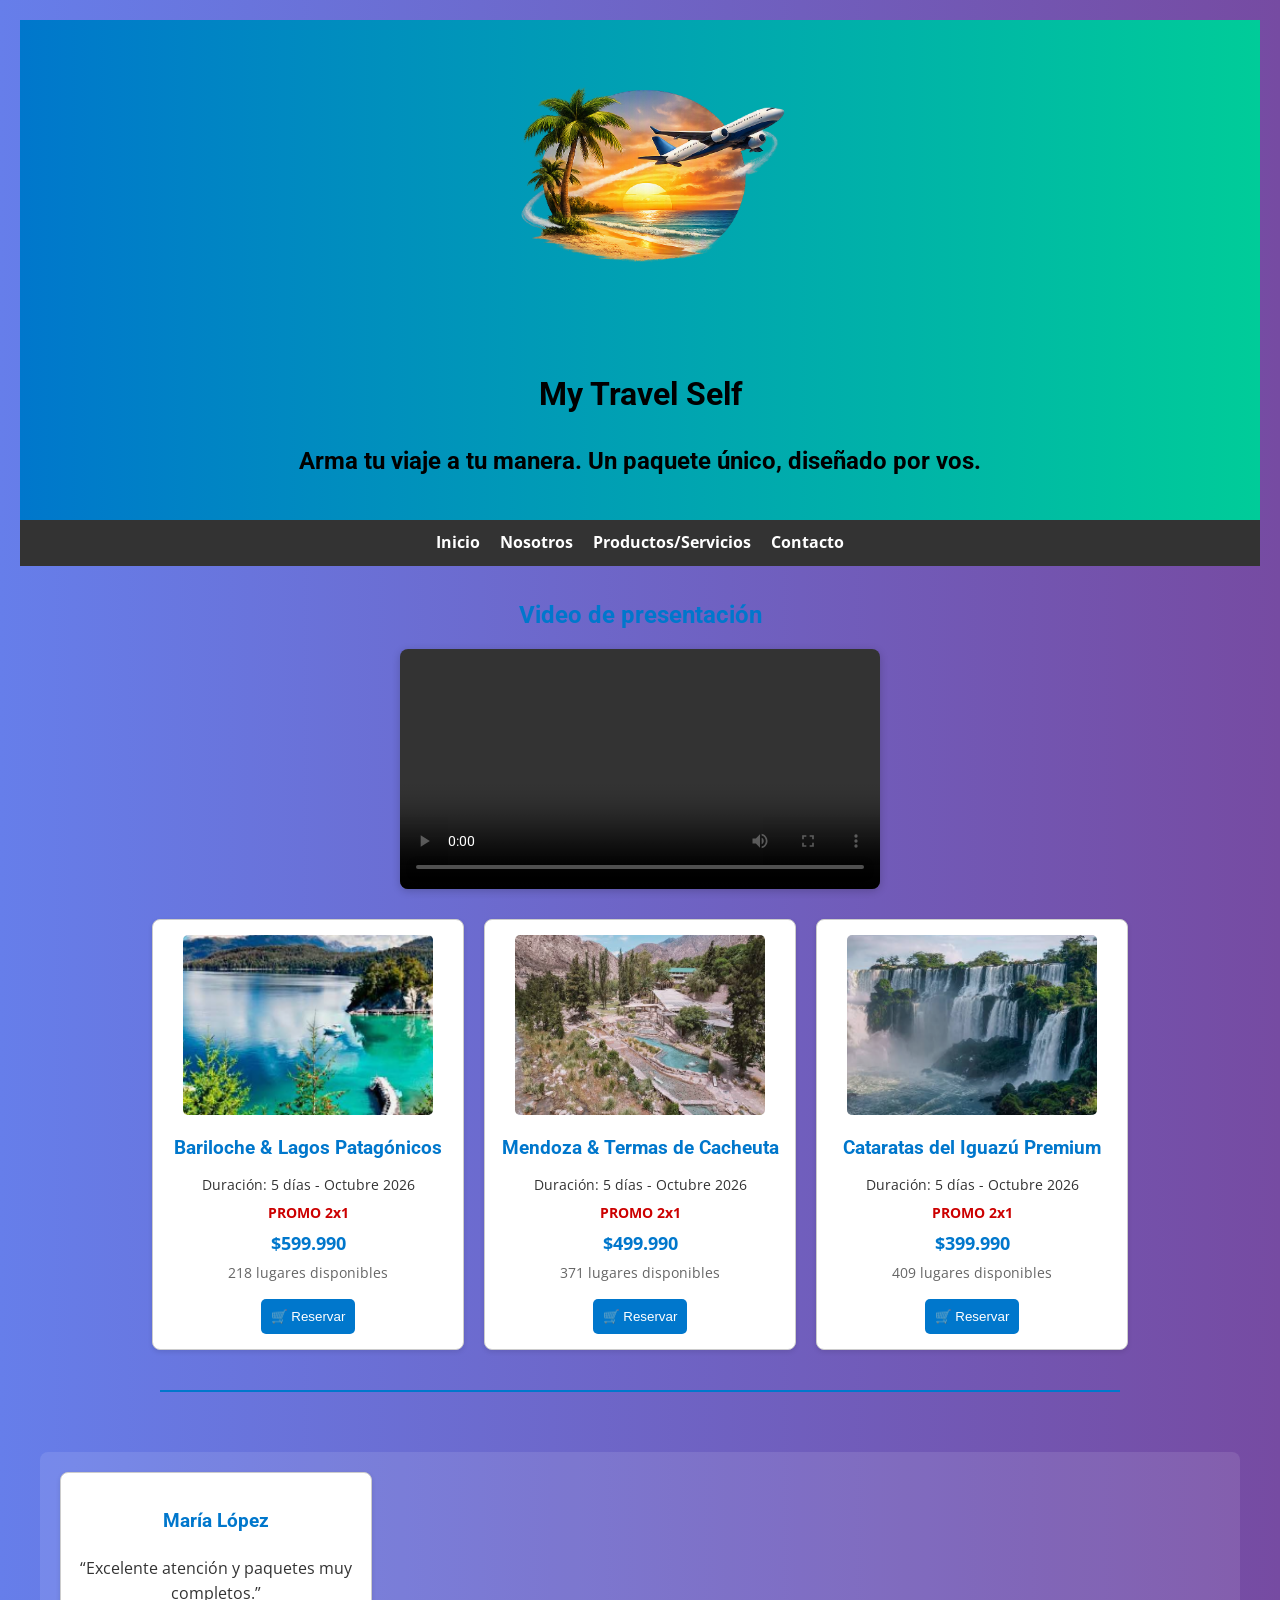
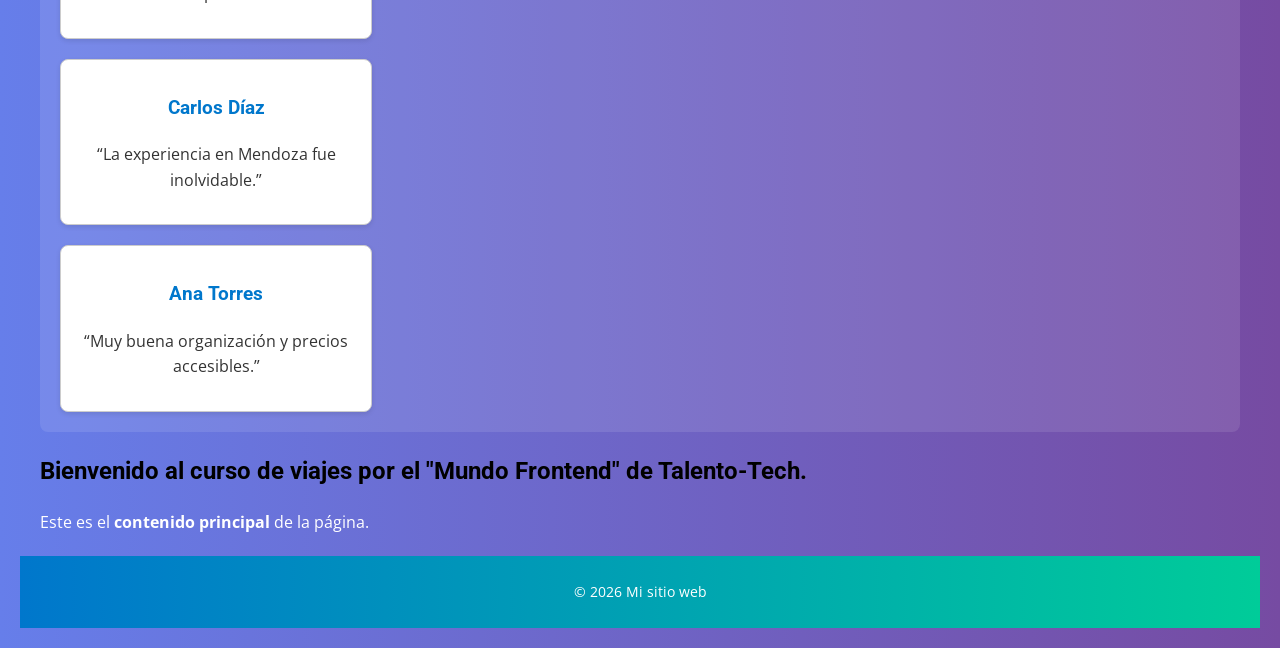
==== index.html @ 7a4527a6 "Renombrar archivo principal a index.html para GitHub Pages" ====
<!doctype html>
<html lang="en">
  <head>
    <link rel="stylesheet" href="style.css" />

    <meta charset="UTF-8" />
    <meta name="viewport" content="width=device-width, initial-scale=1.0" />
    <title>Document</title>
    <!-- Google Fonts -->
    <link rel="preconnect" href="https://fonts.googleapis.com" />
    <link rel="preconnect" href="https://fonts.gstatic.com" crossorigin />
    <!-- Roboto para títulos -->
    <link
      href="https://fonts.googleapis.com/css2?family=Roboto:wght@700&display=swap"
      rel="stylesheet"
    />
    <!-- Open Sans para párrafos -->
    <link
      href="https://fonts.googleapis.com/css2?family=Open+Sans:wght@400&display=swap"
      rel="stylesheet"
    />
  </head>
  <body>
    <header>
      <img
        src="logo1.png"
        alt="Logo de Mi sitio web"
        width="500"
        height="300"
      />
      <h1>My Travel Self</h1>
      <h2>Arma tu viaje a tu manera. Un paquete único, diseñado por vos.</h2>
    </header>
    <nav>
      <ul>
        <li><a href="#">Inicio</a></li>
        <li><a href="#">Nosotros</a></li>
        <li><a href="#">Productos/Servicios</a></li>
        <li><a href="#contacto">Contacto</a></li>
      </ul>
    </nav>
    <main>
      <section>
        <h2>Video de presentación</h2>
        <video controls width="480">
          <source src="video720.mp4" type="video/mp4" />
          <track
            src="subtitulos.vtt"
            kind="subtitles"
            srclang="es"
            label="Español"
          />
          Tu navegador no soporta el elemento de video.
        </video>
      </section>

      <section class="productos">
        <article class="producto">
          <img
            src="imagenesbariloche.jpg"
            alt="Bariloche & Lagos Patagónicos"
          />
          <h2>Bariloche & Lagos Patagónicos</h2>
          <p>Duración: 5 días - Octubre 2026</p>
          <p class="promo">PROMO 2x1</p>
          <p class="precio">$599.990</p>
          <p class="lugares">218 lugares disponibles</p>
          <button>🛒 Reservar</button>
        </article>

        <article class="producto">
          <img src="imagenesmendoza.jpg" alt="Mendoza & Termas de Cacheuta" />
          <h2>Mendoza & Termas de Cacheuta</h2>
          <p>Duración: 5 días - Octubre 2026</p>
          <p class="promo">PROMO 2x1</p>
          <p class="precio">$499.990</p>
          <p class="lugares">371 lugares disponibles</p>
          <button>🛒 Reservar</button>
        </article>

        <article class="producto">
          <img src="imagenesiguazu.jpg" alt="Cataratas del Iguazú Premium" />
          <h2>Cataratas del Iguazú Premium</h2>
          <p>Duración: 5 días - Octubre 2026</p>
          <p class="promo">PROMO 2x1</p>
          <p class="precio">$399.990</p>
          <p class="lugares">409 lugares disponibles</p>
          <button>🛒 Reservar</button>
        </article>
      </section>

      <hr />
      <section class="reseñas">
        <div class="card">
          <h3>María López</h3>
          <p>“Excelente atención y paquetes muy completos.”</p>
        </div>

        <div class="card">
          <h3>Carlos Díaz</h3>
          <p>“La experiencia en Mendoza fue inolvidable.”</p>
        </div>

        <div class="card">
          <h3>Ana Torres</h3>
          <p>“Muy buena organización y precios accesibles.”</p>
        </div>
      </section>

      <section id="contacto">
        <h2>Contacto</h2>
        <p>Completa el siguiente formulario para comunicarte con nosotros:</p>

        <form action="https://formspree.io/f/mgaeregd" method="POST">
          <label for="nombre">Nombre:</label>
          <input type="text" id="nombre" name="nombre" required />

          <label for="email">Correo electrónico:</label>
          <input type="email" id="email" name="email" required />

          <label for="mensaje">Mensaje:</label>
          <textarea
            id="mensaje"
            name="mensaje"
            rows="4"
            cols="50"
            required
          ></textarea>

          <button type="submit">Enviar</button>
        </form>

        <!-- Tabla de datos de contacto -->
        <h3>Mensajes recibidos</h3>
        <table
          border="1"
          style="width: 100%; border-collapse: collapse; margin-top: 20px"
        >
          <thead>
            <tr>
              <th>Nombre</th>
              <th>Correo</th>
              <th>Mensaje</th>
              <th>Estado</th>
            </tr>
          </thead>
          <tbody>
            <tr>
              <td>Laura Pérez</td>
              <td>laura@example.com</td>
              <td>Consulta sobre paquetes</td>
              <td>Respondido</td>
            </tr>
            <tr>
              <td
                colspan="4"
                style="
                  text-align: center;
                  font-weight: bold;
                  background: #f0f0f0;
                "
              >
                Mensajes pendientes de respuesta
              </td>
            </tr>
            <tr>
              <td>Juan Gómez</td>
              <td>juan@example.com</td>
              <td>Solicitud de presupuesto</td>
              <td>Pendiente</td>
            </tr>
          </tbody>
        </table>
      </section>

      <h2>
        Bienvenido al curso de viajes por el "Mundo Frontend" de Talento-Tech.
      </h2>
      <p>Este es el <strong> contenido principal </strong> de la página.</p>
    </main>
    <footer>
      <p>© 2026 Mi sitio web</p>
    </footer>

    <script>
      document.addEventListener('DOMContentLoaded', function () {
        const contactoLink = document.querySelector('a[href="#contacto"]')
        const contactoSection = document.getElementById('contacto')
        const navLinks = document.querySelectorAll('nav a')
        const form = contactoSection.querySelector('form')

        // Mostrar con fade-in
        contactoLink.addEventListener('click', function (event) {
          event.preventDefault()
          contactoSection.classList.add('visible')
          contactoSection.scrollIntoView({ behavior: 'smooth' })
        })

        // Ocultar con fade-out solo despues de enviar
        form.addEventListener('submit', function () {
          setTimeout(() => {
            contactoSection.classList.remove('visible')
            form.reset() // limpia después de enviar
          }, 500) // espera medio segundo para que Formspree procese
        })

        // Ocultar con fade-out al tocar otro botón del menú
        navLinks.forEach((link) => {
          if (link.getAttribute('href') !== '#contacto') {
            link.addEventListener('click', function () {
              contactoSection.classList.remove('visible')
              form.reset() // limpia al salir
            })
          }
        })
      })
    </script>
  </body>
</html>
---- style.css ----
body {
  background: linear-gradient(to right, #667eea, #764ba2);
  color: white;
  margin: 0;
  padding: 20px;
  font-family: 'Open Sans', sans-serif;
  font-weight: 400;
  line-height: 1.6;
}

header {
  background: linear-gradient(to right, #0077cc, #00cc99);
  color: lightblue;
  text-align: center;
  padding: 20px;
}

nav {
  background-color: #333;
  color: white;
  padding: 10px;
}

nav ul {
  list-style: none;
  display: flex;
  justify-content: center;
  gap: 20px;
  padding: 0;
  margin: 0;
}

nav a {
  color: white;
  text-decoration: none;
  font-weight: bold;
}

nav a:hover {
  color: lightblue;
}

main {
  margin: 20px;
}

footer {
  background: linear-gradient(to right, #0077cc, #00cc99);
  color: white;
  text-align: center;
  padding: 10px;
  font-size: 0.9em;
}

main section:first-of-type {
  text-align: center;
  margin: 30px auto;
}

main section:first-of-type h2 {
  color: #0077cc;
  margin-bottom: 15px;
}

main section:first-of-type video {
  display: block;
  margin: 0 auto;
  border-radius: 8px;
  box-shadow: 0 2px 8px rgba(0, 0, 0, 0.2);
}

#contacto {
  display: none;
  opacity: 0;
  transition: opacity 0.5s ease;
}

#contacto.visible {
  display: block;
  opacity: 1;
}

#contacto form {
  display: flex;
  flex-direction: column;
  max-width: 400px;
  margin: 20px auto;
}

#contacto label {
  margin-top: 10px;
  font-weight: bold;
}

#contacto input,
#contacto textarea,
#contacto button {
  margin-top: 5px;
  padding: 8px;
  font-size: 1em;
}

#contacto button {
  margin-top: 15px;
  background-color: #0077cc;
  color: white;
  border: none;
  cursor: pointer;
}

#contacto button:hover {
  background-color: #005fa3;
}

#contacto table {
  width: 100%;
  border-collapse: collapse;
  margin-top: 20px;
  font-family: Arial, sans-serif;
}

#contacto th,
#contacto td {
  border: 1px solid #ccc;
  padding: 10px;
  text-align: left;
}

#contacto th {
  background-color: #0077cc;
  color: white;
}

#contacto tr:nth-child(even) {
  background-color: #e6f2ff;
}

#contacto tr:hover {
  background-color: #cce6ff;
}

#contacto td[colspan='4'] {
  text-align: center;
  font-weight: bold;
  background-color: #f0f0f0;
}

h1,
h2,
h3 {
  font-family: 'Roboto', sans-serif;
  font-weight: 700;
  color: black;
}

.productos {
  display: flex;
  gap: 20px;
  flex-wrap: wrap;
  justify-content: center;
  margin: 20px;
}

.producto {
  background: #fff;
  border: 1px solid #ccc;
  border-radius: 8px;
  padding: 15px;
  width: 280px;
  text-align: center;
  box-shadow: 0 2px 5px rgba(0, 0, 0, 0.1);
  transition: transform 0.2s ease;
  color: #333;
}

.producto:hover {
  transform: scale(1.05);
}

.producto img {
  width: 250px;
  height: 180px;
  object-fit: cover;
  border-radius: 5px;
}

.producto h2 {
  font-family: 'Roboto', sans-serif;
  font-size: 1.2em;
  margin: 10px 0;
  color: #0077cc;
}

.producto p {
  font-family: 'Open Sans', sans-serif;
  font-size: 0.9em;
  color: #333;
  margin: 5px 0;
}

.producto .promo {
  font-weight: bold;
  color: #cc0000;
}

.producto .precio {
  font-weight: bold;
  font-size: 1.1em;
  color: #0077cc;
}

.producto .lugares {
  font-size: 0.85em;
  color: #666;
}

.producto button {
  background-color: #0077cc;
  color: white;
  border: none;
  padding: 10px;
  border-radius: 5px;
  cursor: pointer;
  margin-top: 10px;
}

.producto button:hover {
  background-color: #005fa3;
}

hr {
  border: none;
  border-top: 2px solid #0077cc;
  margin: 40px auto;
  width: 80%;
}

.reseñas {
  display: grid;
  grid-template-columns: 1fr;
  gap: 20px;
  margin-top: 60px;
  padding: 20px;
  background: rgba(255, 255, 255, 0.1);
  border-radius: 8px;
}

.card {
  background: #fff;
  border: 1px solid #ccc;
  border-radius: 8px;
  padding: 15px;
  width: 280px; /* igual que producto */
  text-align: center;
  box-shadow: 0 2px 5px rgba(0, 0, 0, 0.1);
  transition: transform 0.2s ease;
  color: #333;
}

.card:hover {
  transform: scale(1.05);
}

.card h3 {
  font-family: 'Roboto', sans-serif;
  color: #0077cc;
}

.card p {
  font-family: 'Open Sans', sans-serif;
  color: #333;
}

@media (max-width: 768px) {
  .reseñas {
    flex-direction: column;
    align-items: center;
  }

  .productos {
    flex-direction: column;
    align-items: center;
  }

  #contacto form {
    padding: 15px;
  }

  #contacto input,
  #contacto textarea {
    width: 100%;
    margin-bottom: 10px;
    padding: 10px;
  }
}
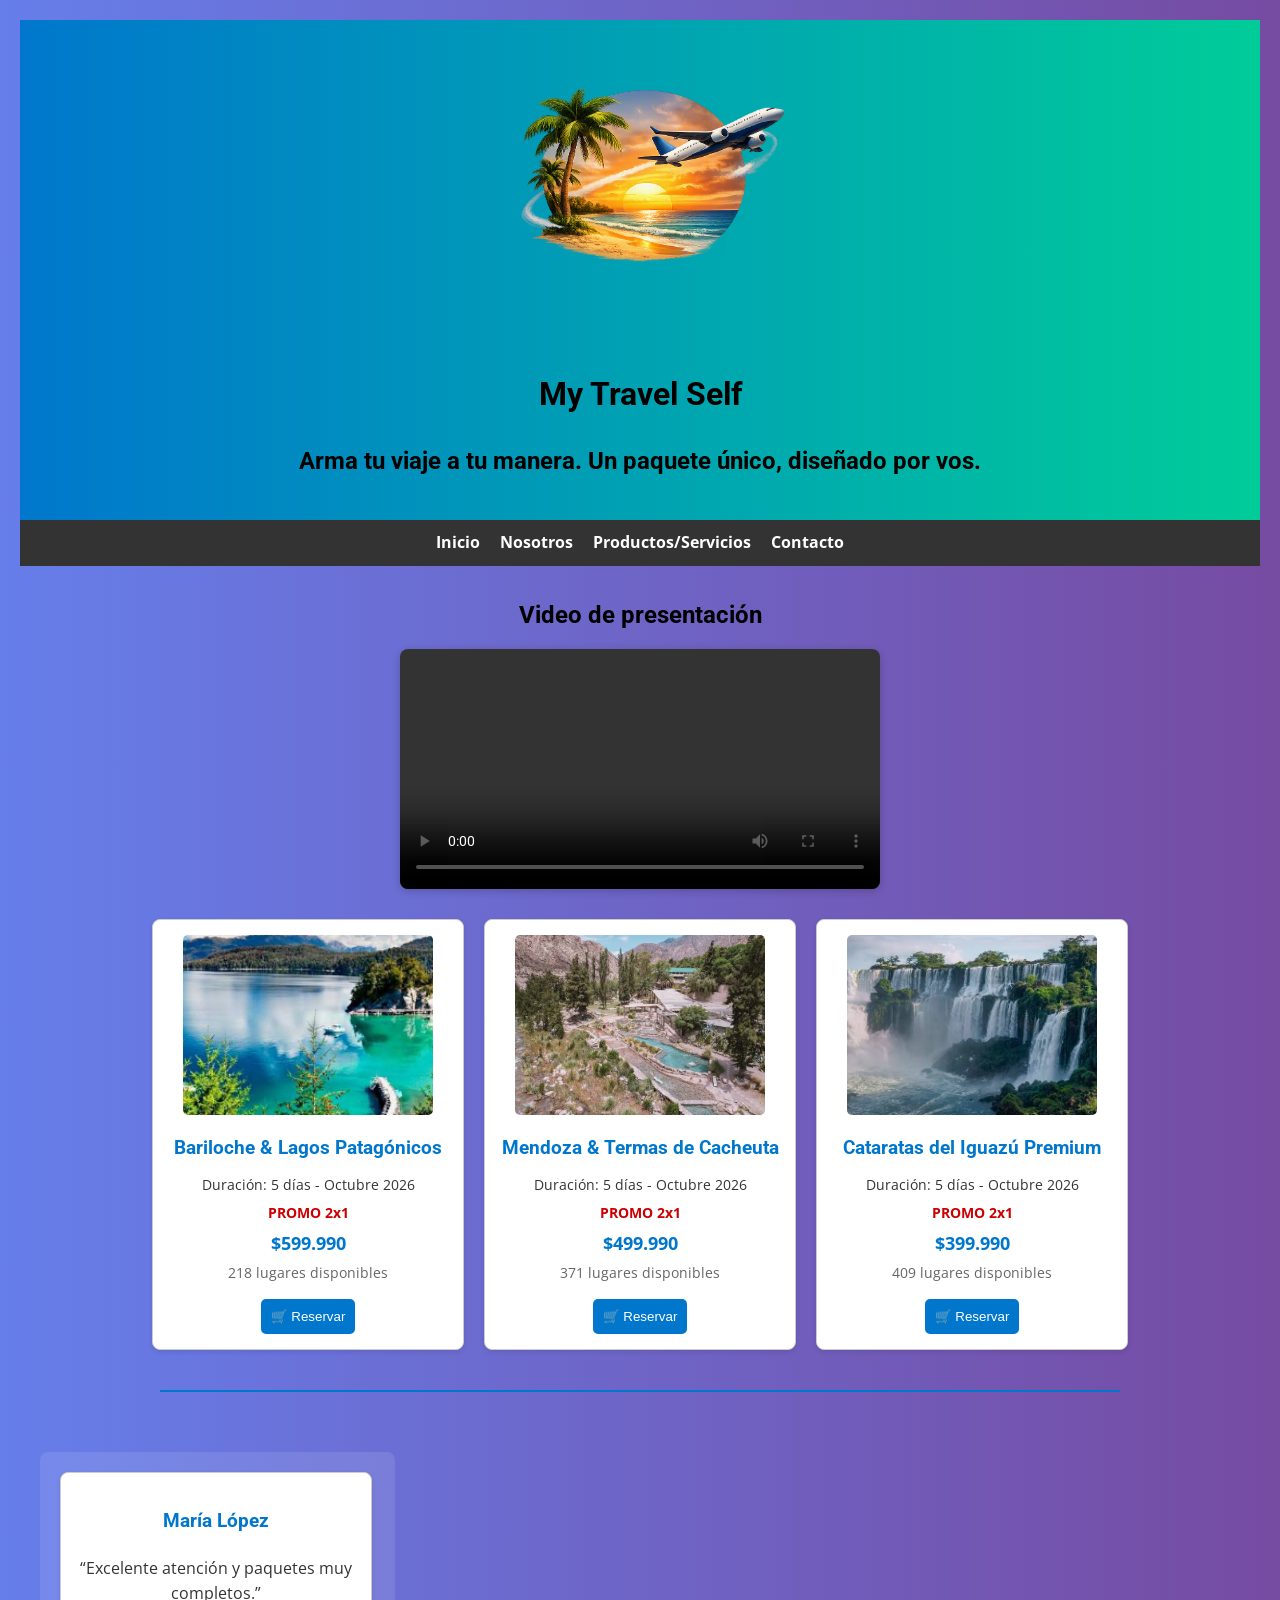
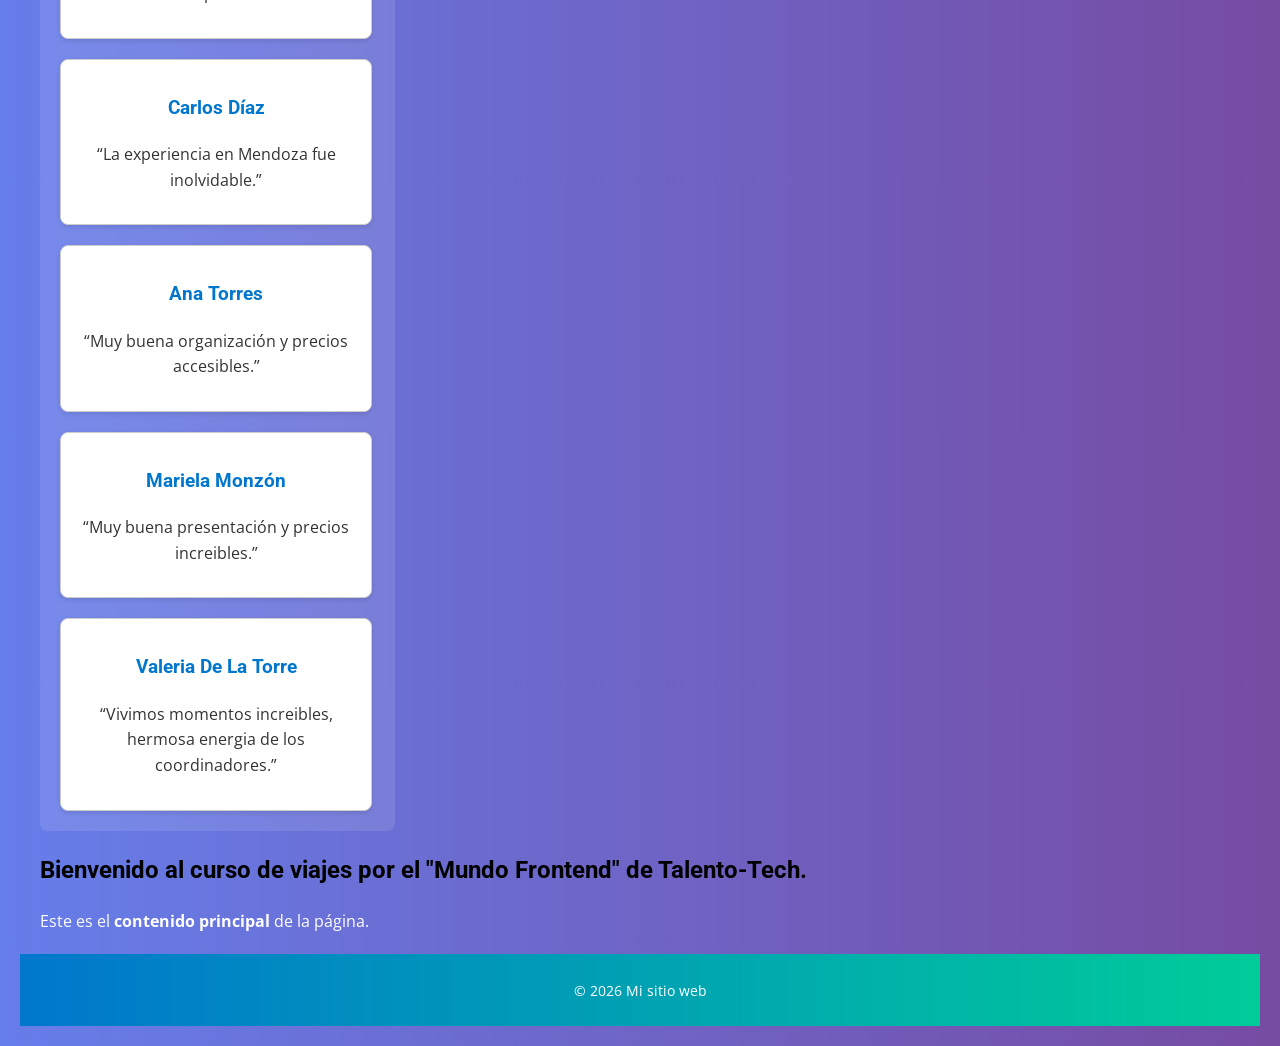
==== commit d314e7f7: "Descripción clara del cambio" ====
--- a/index.html
+++ b/index.html
@@ -105,6 +105,18 @@
           <h3>Ana Torres</h3>
           <p>“Muy buena organización y precios accesibles.”</p>
         </div>
+
+        <div class="card">
+          <h3>Mariela Monzón</h3>
+          <p>“Muy buena presentación y precios increibles.”</p>
+        </div>
+
+        <div class="card">
+          <h3>Valeria De La Torre</h3>
+          <p>
+            “Vivimos momentos increibles, hermosa energia de los coordinadores.”
+          </p>
+        </div>
       </section>
 
       <section id="contacto">
--- a/style.css
+++ b/style.css
@@ -58,7 +58,7 @@
 }
 
 main section:first-of-type h2 {
-  color: #0077cc;
+  color: black;
   margin-bottom: 15px;
 }
 
@@ -237,6 +237,7 @@
 
 .reseñas {
   display: grid;
+  max-width: 315px;
   grid-template-columns: 1fr;
   gap: 20px;
   margin-top: 60px;
@@ -250,7 +251,7 @@
   border: 1px solid #ccc;
   border-radius: 8px;
   padding: 15px;
-  width: 280px; /* igual que producto */
+  width: 280px;
   text-align: center;
   box-shadow: 0 2px 5px rgba(0, 0, 0, 0.1);
   transition: transform 0.2s ease;
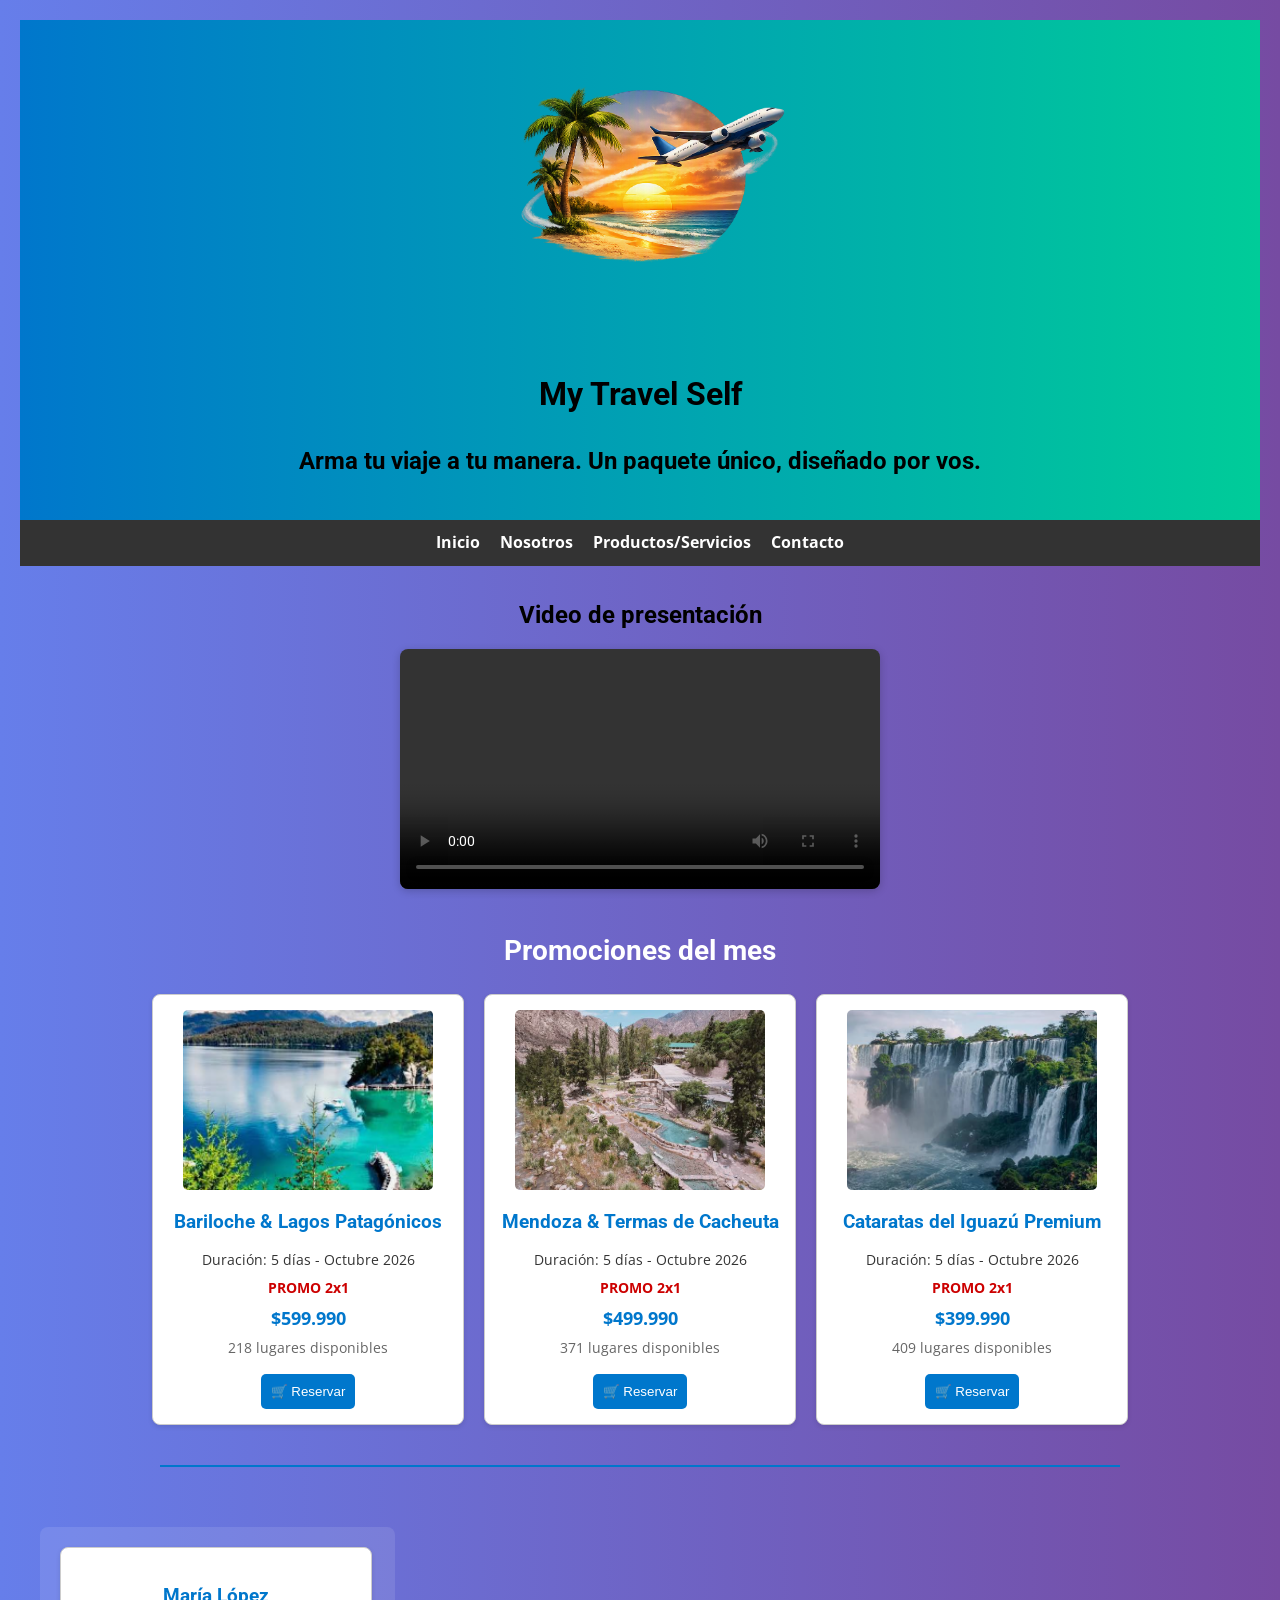
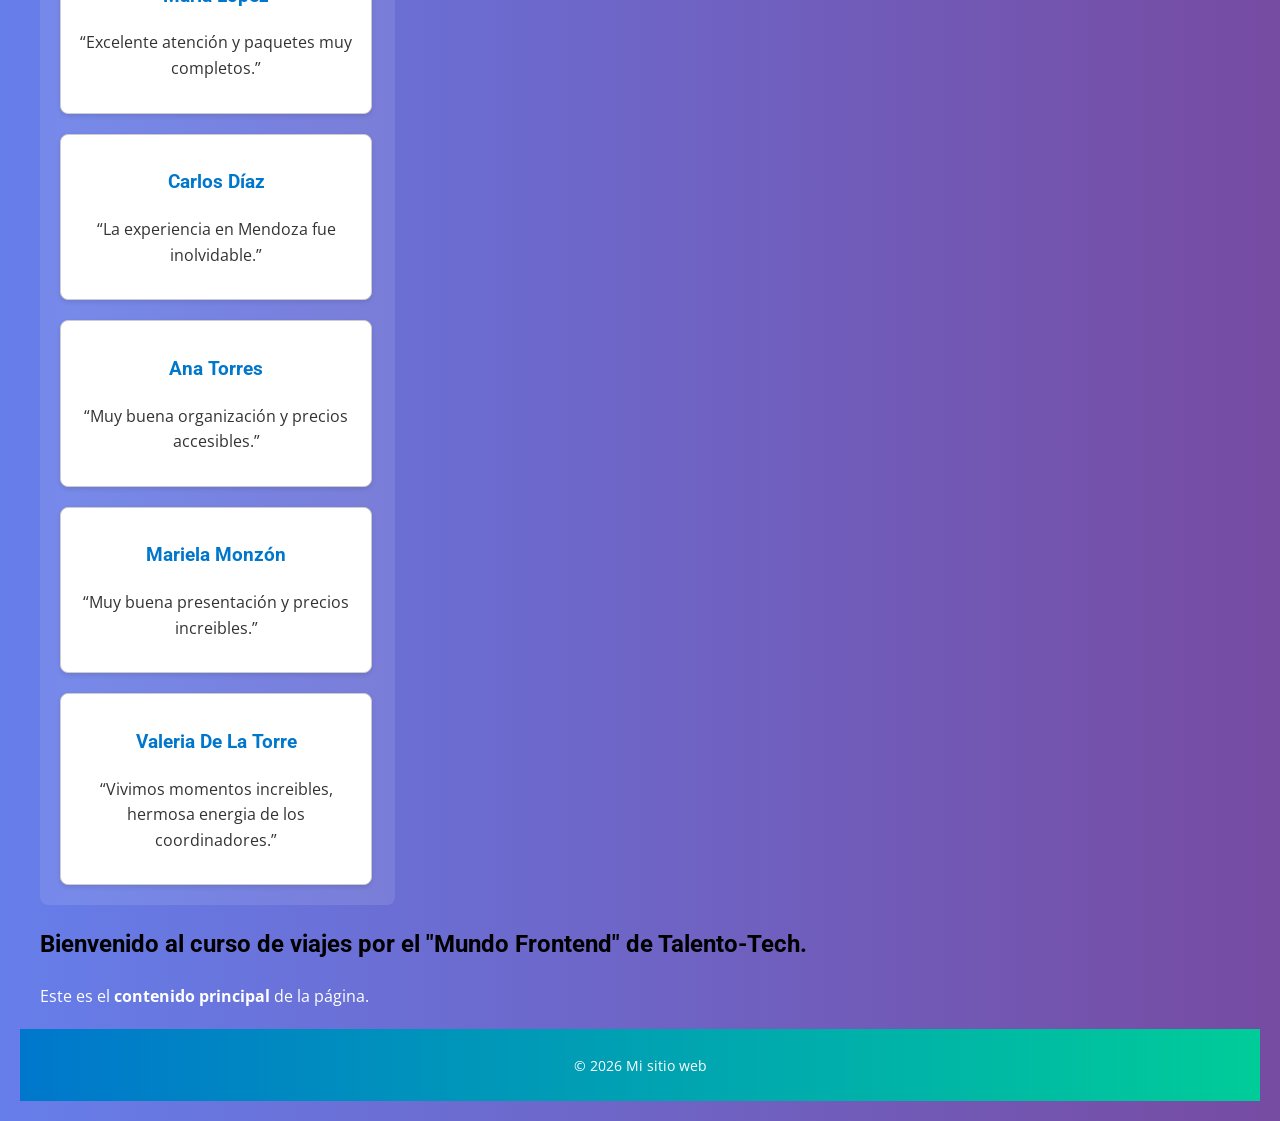
==== commit e6b3a727: "Agregar título 'Ofertas del mes' antes de sección productos" ====
--- a/index.html
+++ b/index.html
@@ -54,6 +54,7 @@
         </video>
       </section>
 
+      <h2 class="titulo-ofertas">Promociones del mes</h2>
       <section class="productos">
         <article class="producto">
           <img
--- a/style.css
+++ b/style.css
@@ -151,6 +151,13 @@
   font-family: 'Roboto', sans-serif;
   font-weight: 700;
   color: black;
+}
+
+.titulo-ofertas {
+  text-align: center;
+  font-size: 28px;
+  color: #fff;
+  margin: 40px 0 20px;
 }
 
 .productos {
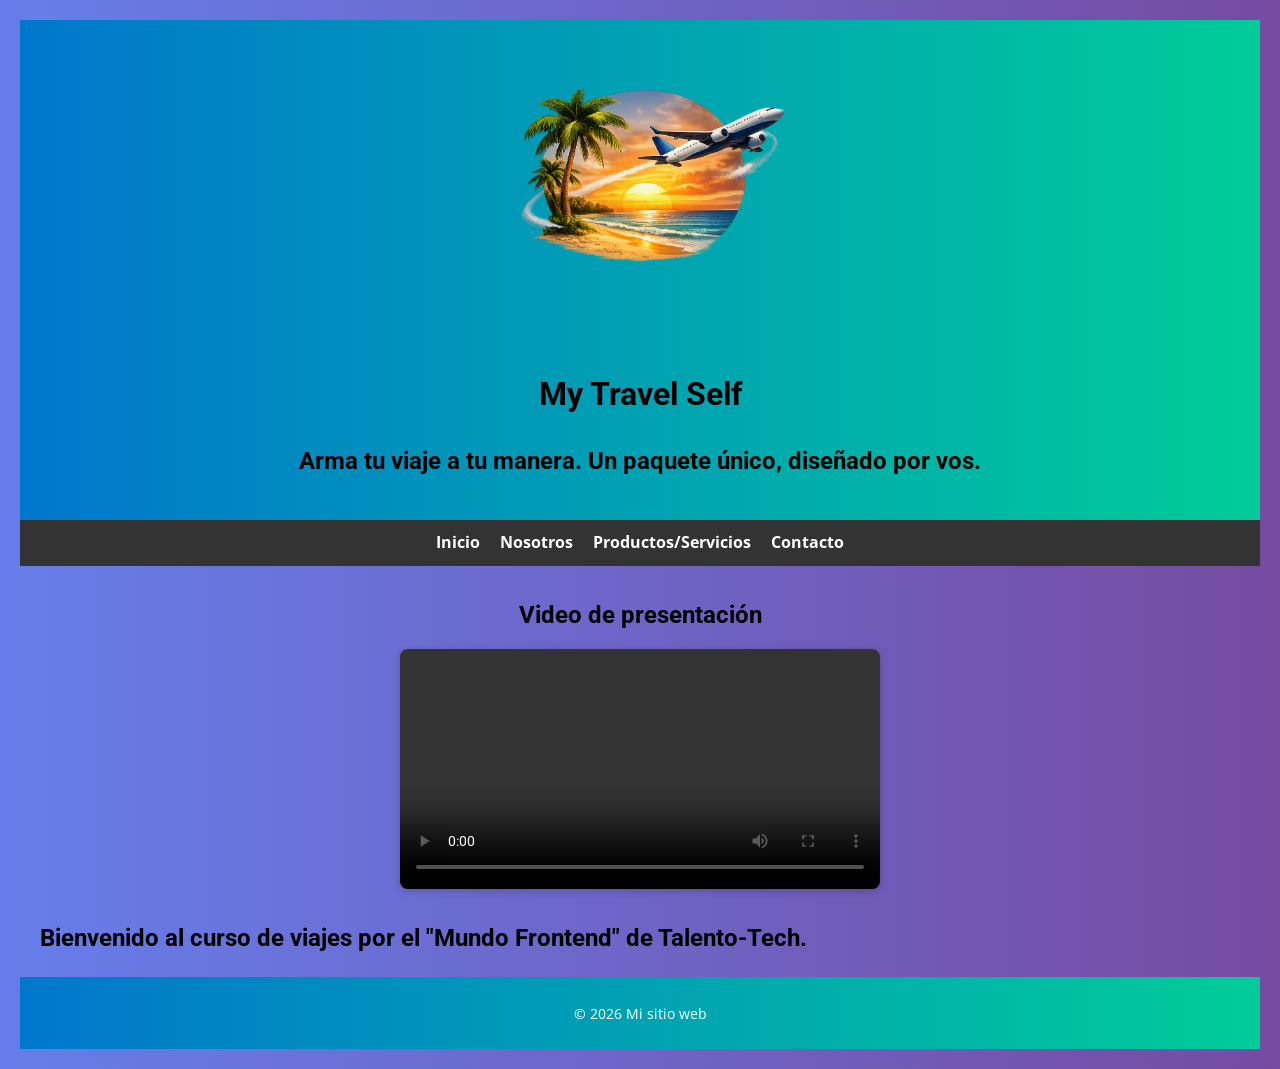
==== commit 5e46cbe5: "Actualizar README.md con estructura y links" ====
--- a/index.html
+++ b/index.html
@@ -1,7 +1,7 @@
 <!doctype html>
 <html lang="en">
   <head>
-    <link rel="stylesheet" href="style.css" />
+    <link rel="stylesheet" href="css/style.css" />
 
     <meta charset="UTF-8" />
     <meta name="viewport" content="width=device-width, initial-scale=1.0" />
@@ -23,7 +23,7 @@
   <body>
     <header>
       <img
-        src="logo1.png"
+        src="images/logo1.png"
         alt="Logo de Mi sitio web"
         width="500"
         height="300"
@@ -33,17 +33,17 @@
     </header>
     <nav>
       <ul>
-        <li><a href="#">Inicio</a></li>
-        <li><a href="#">Nosotros</a></li>
-        <li><a href="#">Productos/Servicios</a></li>
-        <li><a href="#contacto">Contacto</a></li>
+        <li><a href="index.html">Inicio</a></li>
+        <li><a href="pages/nosotros.html">Nosotros</a></li>
+        <li><a href="pages/ofertas.html">Productos/Servicios</a></li>
+        <li><a href="pages/contacto.html">Contacto</a></li>
       </ul>
     </nav>
     <main>
       <section>
         <h2>Video de presentación</h2>
         <video controls width="480">
-          <source src="video720.mp4" type="video/mp4" />
+          <source src="video de presentacion/video721.mp4" type="video/mp4" />
           <track
             src="subtitulos.vtt"
             kind="subtitles"
@@ -54,179 +54,15 @@
         </video>
       </section>
 
-      <h2 class="titulo-ofertas">Promociones del mes</h2>
-      <section class="productos">
-        <article class="producto">
-          <img
-            src="imagenesbariloche.jpg"
-            alt="Bariloche & Lagos Patagónicos"
-          />
-          <h2>Bariloche & Lagos Patagónicos</h2>
-          <p>Duración: 5 días - Octubre 2026</p>
-          <p class="promo">PROMO 2x1</p>
-          <p class="precio">$599.990</p>
-          <p class="lugares">218 lugares disponibles</p>
-          <button>🛒 Reservar</button>
-        </article>
-
-        <article class="producto">
-          <img src="imagenesmendoza.jpg" alt="Mendoza & Termas de Cacheuta" />
-          <h2>Mendoza & Termas de Cacheuta</h2>
-          <p>Duración: 5 días - Octubre 2026</p>
-          <p class="promo">PROMO 2x1</p>
-          <p class="precio">$499.990</p>
-          <p class="lugares">371 lugares disponibles</p>
-          <button>🛒 Reservar</button>
-        </article>
-
-        <article class="producto">
-          <img src="imagenesiguazu.jpg" alt="Cataratas del Iguazú Premium" />
-          <h2>Cataratas del Iguazú Premium</h2>
-          <p>Duración: 5 días - Octubre 2026</p>
-          <p class="promo">PROMO 2x1</p>
-          <p class="precio">$399.990</p>
-          <p class="lugares">409 lugares disponibles</p>
-          <button>🛒 Reservar</button>
-        </article>
-      </section>
-
-      <hr />
-      <section class="reseñas">
-        <div class="card">
-          <h3>María López</h3>
-          <p>“Excelente atención y paquetes muy completos.”</p>
-        </div>
-
-        <div class="card">
-          <h3>Carlos Díaz</h3>
-          <p>“La experiencia en Mendoza fue inolvidable.”</p>
-        </div>
-
-        <div class="card">
-          <h3>Ana Torres</h3>
-          <p>“Muy buena organización y precios accesibles.”</p>
-        </div>
-
-        <div class="card">
-          <h3>Mariela Monzón</h3>
-          <p>“Muy buena presentación y precios increibles.”</p>
-        </div>
-
-        <div class="card">
-          <h3>Valeria De La Torre</h3>
-          <p>
-            “Vivimos momentos increibles, hermosa energia de los coordinadores.”
-          </p>
-        </div>
-      </section>
-
-      <section id="contacto">
-        <h2>Contacto</h2>
-        <p>Completa el siguiente formulario para comunicarte con nosotros:</p>
-
-        <form action="https://formspree.io/f/mgaeregd" method="POST">
-          <label for="nombre">Nombre:</label>
-          <input type="text" id="nombre" name="nombre" required />
-
-          <label for="email">Correo electrónico:</label>
-          <input type="email" id="email" name="email" required />
-
-          <label for="mensaje">Mensaje:</label>
-          <textarea
-            id="mensaje"
-            name="mensaje"
-            rows="4"
-            cols="50"
-            required
-          ></textarea>
-
-          <button type="submit">Enviar</button>
-        </form>
-
-        <!-- Tabla de datos de contacto -->
-        <h3>Mensajes recibidos</h3>
-        <table
-          border="1"
-          style="width: 100%; border-collapse: collapse; margin-top: 20px"
-        >
-          <thead>
-            <tr>
-              <th>Nombre</th>
-              <th>Correo</th>
-              <th>Mensaje</th>
-              <th>Estado</th>
-            </tr>
-          </thead>
-          <tbody>
-            <tr>
-              <td>Laura Pérez</td>
-              <td>laura@example.com</td>
-              <td>Consulta sobre paquetes</td>
-              <td>Respondido</td>
-            </tr>
-            <tr>
-              <td
-                colspan="4"
-                style="
-                  text-align: center;
-                  font-weight: bold;
-                  background: #f0f0f0;
-                "
-              >
-                Mensajes pendientes de respuesta
-              </td>
-            </tr>
-            <tr>
-              <td>Juan Gómez</td>
-              <td>juan@example.com</td>
-              <td>Solicitud de presupuesto</td>
-              <td>Pendiente</td>
-            </tr>
-          </tbody>
-        </table>
-      </section>
-
       <h2>
         Bienvenido al curso de viajes por el "Mundo Frontend" de Talento-Tech.
       </h2>
-      <p>Este es el <strong> contenido principal </strong> de la página.</p>
     </main>
     <footer>
       <p>© 2026 Mi sitio web</p>
     </footer>
-
-    <script>
-      document.addEventListener('DOMContentLoaded', function () {
-        const contactoLink = document.querySelector('a[href="#contacto"]')
-        const contactoSection = document.getElementById('contacto')
-        const navLinks = document.querySelectorAll('nav a')
-        const form = contactoSection.querySelector('form')
-
-        // Mostrar con fade-in
-        contactoLink.addEventListener('click', function (event) {
-          event.preventDefault()
-          contactoSection.classList.add('visible')
-          contactoSection.scrollIntoView({ behavior: 'smooth' })
-        })
-
-        // Ocultar con fade-out solo despues de enviar
-        form.addEventListener('submit', function () {
-          setTimeout(() => {
-            contactoSection.classList.remove('visible')
-            form.reset() // limpia después de enviar
-          }, 500) // espera medio segundo para que Formspree procese
-        })
-
-        // Ocultar con fade-out al tocar otro botón del menú
-        navLinks.forEach((link) => {
-          if (link.getAttribute('href') !== '#contacto') {
-            link.addEventListener('click', function () {
-              contactoSection.classList.remove('visible')
-              form.reset() // limpia al salir
-            })
-          }
-        })
-      })
-    </script>
   </body>
 </html>
+
+<!-- trigger deploy -->
+<!-- trigger deploy -->
--- a/css/style.css
+++ b/css/style.css
@@ -0,0 +1,303 @@
+body {
+  background: linear-gradient(to right, #667eea, #764ba2);
+  color: white;
+  margin: 0;
+  padding: 20px;
+  font-family: 'Open Sans', sans-serif;
+  font-weight: 400;
+  line-height: 1.6;
+}
+
+header {
+  background: linear-gradient(to right, #0077cc, #00cc99);
+  color: lightblue;
+  text-align: center;
+  padding: 20px;
+}
+
+nav {
+  background-color: #333;
+  color: white;
+  padding: 10px;
+}
+
+nav ul {
+  list-style: none;
+  display: flex;
+  justify-content: center;
+  gap: 20px;
+  padding: 0;
+  margin: 0;
+}
+
+nav a {
+  color: white;
+  text-decoration: none;
+  font-weight: bold;
+}
+
+nav a:hover {
+  color: lightblue;
+}
+
+main {
+  margin: 20px;
+}
+
+footer {
+  background: linear-gradient(to right, #0077cc, #00cc99);
+  color: white;
+  text-align: center;
+  padding: 10px;
+  font-size: 0.9em;
+}
+
+main section:first-of-type {
+  text-align: center;
+  margin: 30px auto;
+}
+
+main section:first-of-type h2 {
+  color: black;
+  margin-bottom: 15px;
+}
+
+main section:first-of-type video {
+  display: block;
+  margin: 0 auto;
+  border-radius: 8px;
+  box-shadow: 0 2px 8px rgba(0, 0, 0, 0.2);
+}
+
+#contacto {
+  display: none;
+  opacity: 0;
+  transition: opacity 0.5s ease;
+}
+
+#contacto.visible {
+  display: block;
+  opacity: 1;
+}
+
+#contacto form {
+  display: flex;
+  flex-direction: column;
+  max-width: 400px;
+  margin: 20px auto;
+}
+
+#contacto label {
+  margin-top: 10px;
+  font-weight: bold;
+}
+
+#contacto input,
+#contacto textarea,
+#contacto button {
+  margin-top: 5px;
+  padding: 8px;
+  font-size: 1em;
+}
+
+#contacto button {
+  margin-top: 15px;
+  background-color: #0077cc;
+  color: white;
+  border: none;
+  cursor: pointer;
+}
+
+#contacto button:hover {
+  background-color: #005fa3;
+}
+
+#contacto table {
+  width: 100%;
+  border-collapse: collapse;
+  margin-top: 20px;
+  font-family: Arial, sans-serif;
+}
+
+#contacto th,
+#contacto td {
+  border: 1px solid #ccc;
+  padding: 10px;
+  text-align: left;
+}
+
+#contacto th {
+  background-color: #0077cc;
+  color: white;
+}
+
+#contacto tr:nth-child(even) {
+  background-color: #e6f2ff;
+}
+
+#contacto tr:hover {
+  background-color: #cce6ff;
+}
+
+#contacto td[colspan='4'] {
+  text-align: center;
+  font-weight: bold;
+  background-color: #f0f0f0;
+}
+
+h1,
+h2,
+h3 {
+  font-family: 'Roboto', sans-serif;
+  font-weight: 700;
+  color: black;
+}
+
+.titulo-ofertas {
+  text-align: center;
+  font-size: 28px;
+  color: #fff;
+  margin: 40px 0 20px;
+}
+
+.productos {
+  display: flex;
+  gap: 20px;
+  flex-wrap: wrap;
+  justify-content: center;
+  margin: 20px;
+}
+
+.producto {
+  background: #fff;
+  border: 1px solid #ccc;
+  border-radius: 8px;
+  padding: 15px;
+  width: 280px;
+  text-align: center;
+  box-shadow: 0 2px 5px rgba(0, 0, 0, 0.1);
+  transition: transform 0.2s ease;
+  color: #333;
+}
+
+.producto:hover {
+  transform: scale(1.05);
+}
+
+.producto img {
+  width: 250px;
+  height: 180px;
+  object-fit: cover;
+  border-radius: 5px;
+}
+
+.producto h2 {
+  font-family: 'Roboto', sans-serif;
+  font-size: 1.2em;
+  margin: 10px 0;
+  color: #0077cc;
+}
+
+.producto p {
+  font-family: 'Open Sans', sans-serif;
+  font-size: 0.9em;
+  color: #333;
+  margin: 5px 0;
+}
+
+.producto .promo {
+  font-weight: bold;
+  color: #cc0000;
+}
+
+.producto .precio {
+  font-weight: bold;
+  font-size: 1.1em;
+  color: #0077cc;
+}
+
+.producto .lugares {
+  font-size: 0.85em;
+  color: #666;
+}
+
+.producto button {
+  background-color: #0077cc;
+  color: white;
+  border: none;
+  padding: 10px;
+  border-radius: 5px;
+  cursor: pointer;
+  margin-top: 10px;
+}
+
+.producto button:hover {
+  background-color: #005fa3;
+}
+
+hr {
+  border: none;
+  border-top: 2px solid #0077cc;
+  margin: 40px auto;
+  width: 80%;
+}
+
+.reseñas {
+  display: grid;
+  max-width: 315px;
+  grid-template-columns: 1fr;
+  gap: 20px;
+  margin-top: 60px;
+  padding: 20px;
+  background: rgba(255, 255, 255, 0.1);
+  border-radius: 8px;
+}
+
+.card {
+  background: #fff;
+  border: 1px solid #ccc;
+  border-radius: 8px;
+  padding: 15px;
+  width: 280px;
+  text-align: center;
+  box-shadow: 0 2px 5px rgba(0, 0, 0, 0.1);
+  transition: transform 0.2s ease;
+  color: #333;
+}
+
+.card:hover {
+  transform: scale(1.05);
+}
+
+.card h3 {
+  font-family: 'Roboto', sans-serif;
+  color: #0077cc;
+}
+
+.card p {
+  font-family: 'Open Sans', sans-serif;
+  color: #333;
+}
+
+@media (max-width: 768px) {
+  .reseñas {
+    flex-direction: column;
+    align-items: center;
+  }
+
+  .productos {
+    flex-direction: column;
+    align-items: center;
+  }
+
+  #contacto form {
+    padding: 15px;
+  }
+
+  #contacto input,
+  #contacto textarea {
+    width: 100%;
+    margin-bottom: 10px;
+    padding: 10px;
+  }
+}
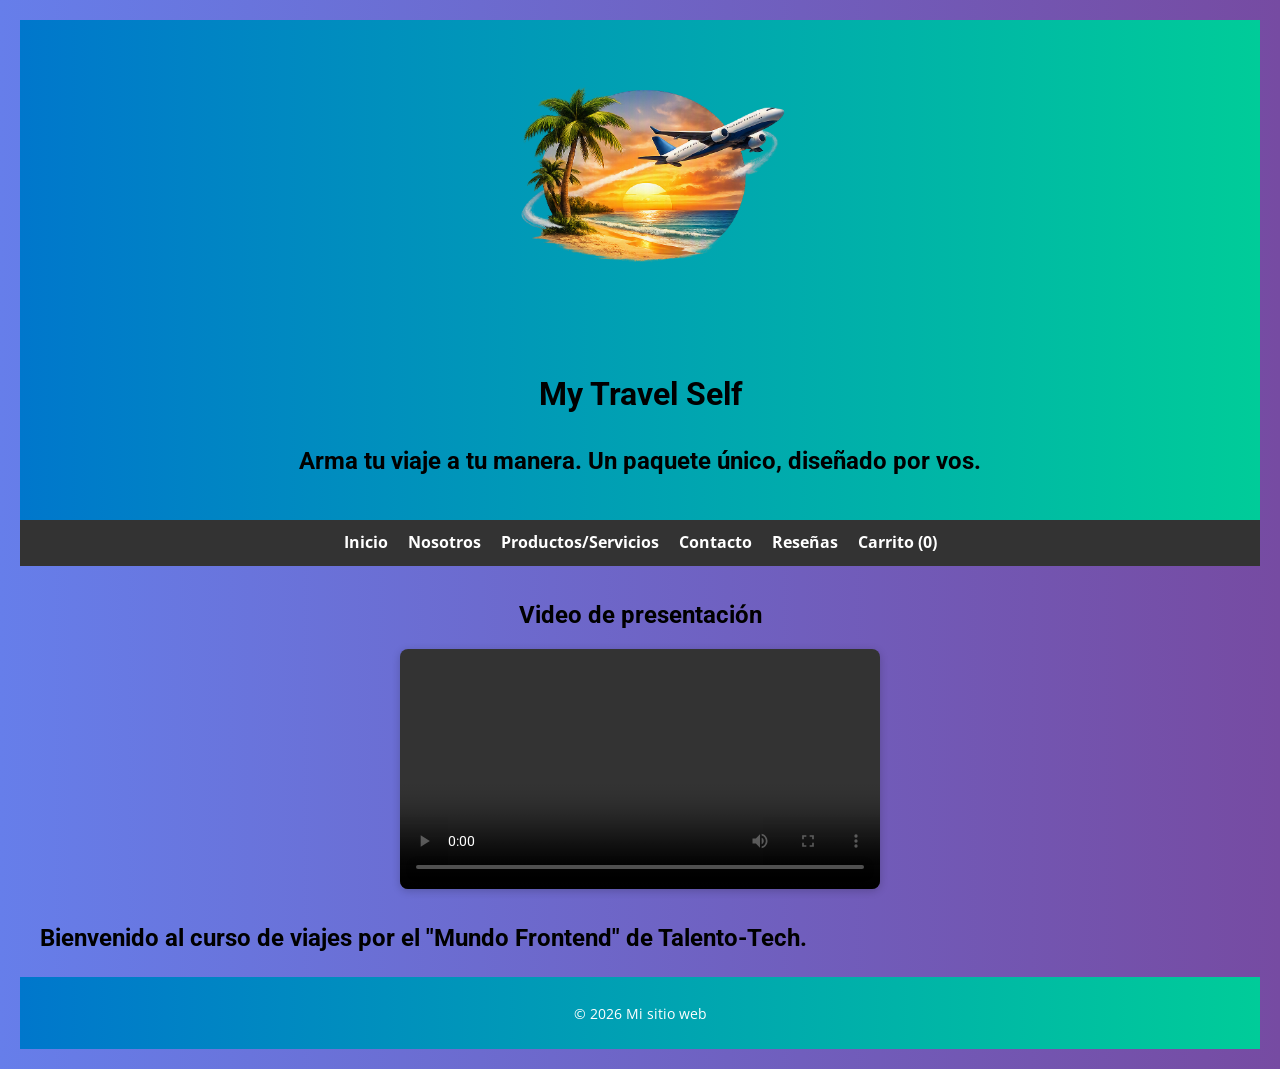
==== commit 313f7cd8: "Primera version del proyecto final" ====
--- a/index.html
+++ b/index.html
@@ -37,6 +37,9 @@
         <li><a href="pages/nosotros.html">Nosotros</a></li>
         <li><a href="pages/ofertas.html">Productos/Servicios</a></li>
         <li><a href="pages/contacto.html">Contacto</a></li>
+        <li><a href="pages/reseñas.html">Reseñas</a></li>
+        <li><a href="pages/carrito.html">Carrito (<span id="contador-index">0</span>)</a></li>
+    </ul>
       </ul>
     </nav>
     <main>
@@ -61,6 +64,8 @@
     <footer>
       <p>© 2026 Mi sitio web</p>
     </footer>
+    <script src="js/index.js"></script>
+    <script src="js/carrito.js"></script>
   </body>
 </html>
 
--- a/css/style.css
+++ b/css/style.css
@@ -301,3 +301,72 @@
     padding: 10px;
   }
 }
+.card-mes {
+  background: #cc5f00; /* rojo fuerte como en tu ejemplo */
+  border-radius: 12px;
+  padding: 20px;
+  margin: 30px auto;
+  max-width: 1000px;
+  box-shadow: 0 4px 12px rgba(0, 0, 0, 0.3);
+  cursor: pointer;
+}
+
+.card-mes h2 {
+  text-align: center;
+  font-size: 2em;
+  color: #fff;
+  margin: 0;
+  text-transform: uppercase;
+}
+
+.card-mes .productos {
+  margin-top: 20px;
+}
+header {
+  background: linear-gradient(to right, #0077cc, #00cc99);
+  padding: 20px 0;
+  color: white;
+}
+
+header {
+  background: linear-gradient(to right, #0077cc, #00cc99);
+  padding: 20px 0;
+  color: white;
+}
+
+.header-top {
+  display: flex;
+  align-items: center;
+  justify-content: center; /* centra el contenido en el eje horizontal */
+  position: relative;
+}
+
+.logo {
+  position: absolute;
+  left: 20px; /* logo fijo en la punta izquierda */
+  width: 100px;
+  height: auto;
+}
+
+.header-top h1 {
+  margin: 0;
+  font-size: 2em;
+  font-weight: bold;
+  color: black;
+  text-align: center;
+}
+
+.card-categoria button {
+  background-color: #ff6b00;
+  color: white;
+  border: none;
+  padding: 12px 20px;
+  border-radius: 8px;
+  cursor: pointer;
+  font-weight: bold;
+  margin-top: 10px;
+}
+
+.card-categoria button:hover {
+  background-color: #e65c00;
+}
